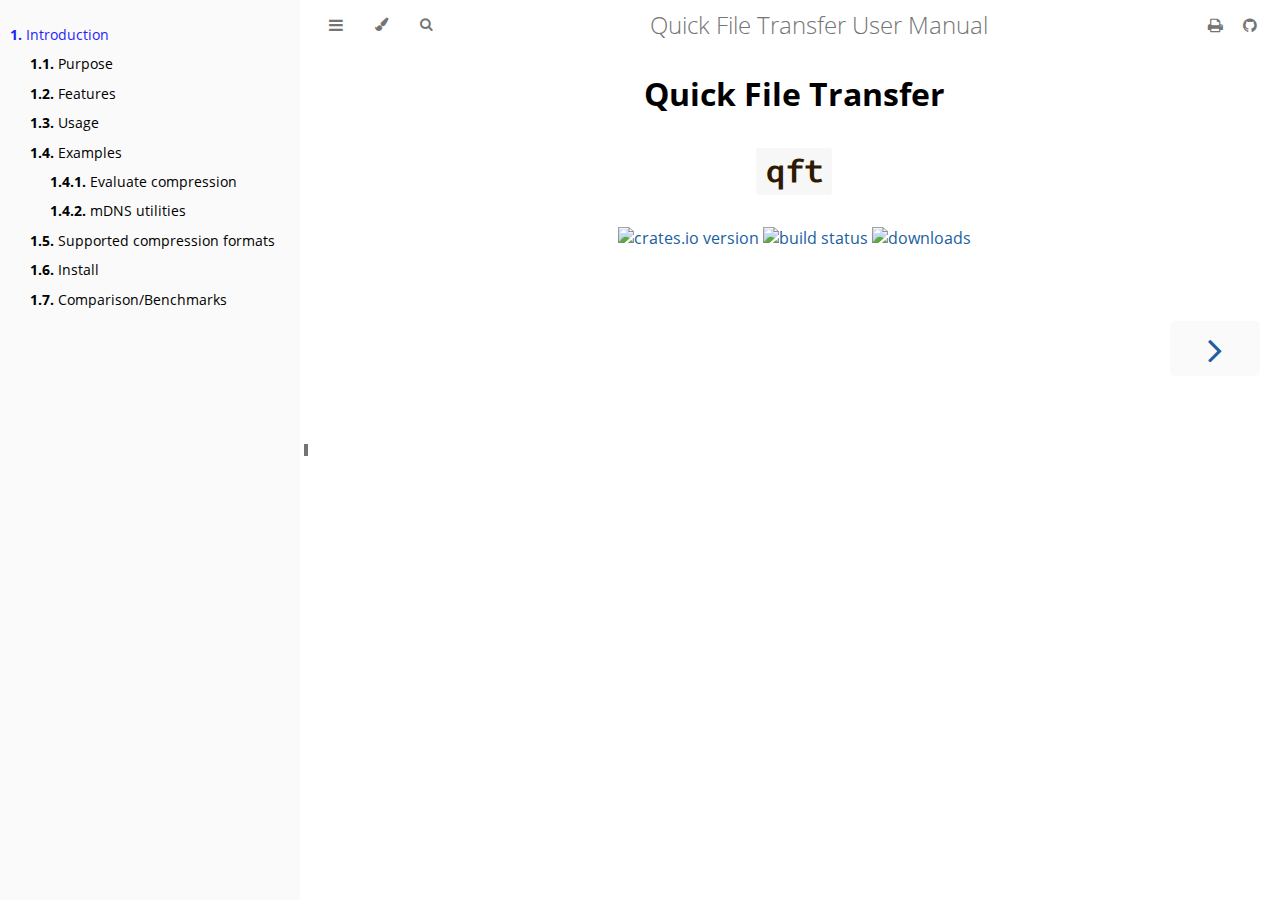
==== man/index.html @ bcdd924d "deploy: 9facd82b0a5da70acf24110c29839b3d2f1a3981" ====
<!DOCTYPE HTML>
<html lang="en" class="light" dir="ltr">
    <head>
        <!-- Book generated using mdBook -->
        <meta charset="UTF-8">
        <title>Introduction - Quick File Transfer User Manual</title>


        <!-- Custom HTML head -->
        
        <meta name="description" content="">
        <meta name="viewport" content="width=device-width, initial-scale=1">
        <meta name="theme-color" content="#ffffff">

        <link rel="icon" href="favicon.svg">
        <link rel="shortcut icon" href="favicon.png">
        <link rel="stylesheet" href="css/variables.css">
        <link rel="stylesheet" href="css/general.css">
        <link rel="stylesheet" href="css/chrome.css">
        <link rel="stylesheet" href="css/print.css" media="print">

        <!-- Fonts -->
        <link rel="stylesheet" href="FontAwesome/css/font-awesome.css">
        <link rel="stylesheet" href="fonts/fonts.css">

        <!-- Highlight.js Stylesheets -->
        <link rel="stylesheet" href="highlight.css">
        <link rel="stylesheet" href="tomorrow-night.css">
        <link rel="stylesheet" href="ayu-highlight.css">

        <!-- Custom theme stylesheets -->

    </head>
    <body class="sidebar-visible no-js">
    <div id="body-container">
        <!-- Provide site root to javascript -->
        <script>
            var path_to_root = "";
            var default_theme = window.matchMedia("(prefers-color-scheme: dark)").matches ? "navy" : "light";
        </script>

        <!-- Work around some values being stored in localStorage wrapped in quotes -->
        <script>
            try {
                var theme = localStorage.getItem('mdbook-theme');
                var sidebar = localStorage.getItem('mdbook-sidebar');

                if (theme.startsWith('"') && theme.endsWith('"')) {
                    localStorage.setItem('mdbook-theme', theme.slice(1, theme.length - 1));
                }

                if (sidebar.startsWith('"') && sidebar.endsWith('"')) {
                    localStorage.setItem('mdbook-sidebar', sidebar.slice(1, sidebar.length - 1));
                }
            } catch (e) { }
        </script>

        <!-- Set the theme before any content is loaded, prevents flash -->
        <script>
            var theme;
            try { theme = localStorage.getItem('mdbook-theme'); } catch(e) { }
            if (theme === null || theme === undefined) { theme = default_theme; }
            var html = document.querySelector('html');
            html.classList.remove('light')
            html.classList.add(theme);
            var body = document.querySelector('body');
            body.classList.remove('no-js')
            body.classList.add('js');
        </script>

        <input type="checkbox" id="sidebar-toggle-anchor" class="hidden">

        <!-- Hide / unhide sidebar before it is displayed -->
        <script>
            var body = document.querySelector('body');
            var sidebar = null;
            var sidebar_toggle = document.getElementById("sidebar-toggle-anchor");
            if (document.body.clientWidth >= 1080) {
                try { sidebar = localStorage.getItem('mdbook-sidebar'); } catch(e) { }
                sidebar = sidebar || 'visible';
            } else {
                sidebar = 'hidden';
            }
            sidebar_toggle.checked = sidebar === 'visible';
            body.classList.remove('sidebar-visible');
            body.classList.add("sidebar-" + sidebar);
        </script>

        <nav id="sidebar" class="sidebar" aria-label="Table of contents">
            <div class="sidebar-scrollbox">
                <ol class="chapter"><li class="chapter-item expanded "><a href="chapter_1.html" class="active"><strong aria-hidden="true">1.</strong> Introduction</a></li><li><ol class="section"><li class="chapter-item expanded "><a href="chapter_2.html"><strong aria-hidden="true">1.1.</strong> Purpose</a></li><li class="chapter-item expanded "><a href="chapter_3.html"><strong aria-hidden="true">1.2.</strong> Features</a></li><li class="chapter-item expanded "><a href="chapter_4.html"><strong aria-hidden="true">1.3.</strong> Usage</a></li><li class="chapter-item expanded "><a href="chapter_5.html"><strong aria-hidden="true">1.4.</strong> Examples</a></li><li><ol class="section"><li class="chapter-item expanded "><a href="chapter_6.html"><strong aria-hidden="true">1.4.1.</strong> Evaluate compression</a></li><li class="chapter-item expanded "><a href="chapter_7.html"><strong aria-hidden="true">1.4.2.</strong> mDNS utilities</a></li></ol></li><li class="chapter-item expanded "><a href="chapter_8.html"><strong aria-hidden="true">1.5.</strong> Supported compression formats</a></li><li class="chapter-item expanded "><a href="chapter_9.html"><strong aria-hidden="true">1.6.</strong> Install</a></li><li class="chapter-item expanded "><a href="chapter_10.html"><strong aria-hidden="true">1.7.</strong> Comparison/Benchmarks</a></li></ol></li></ol>
            </div>
            <div id="sidebar-resize-handle" class="sidebar-resize-handle">
                <div class="sidebar-resize-indicator"></div>
            </div>
        </nav>

        <!-- Track and set sidebar scroll position -->
        <script>
            var sidebarScrollbox = document.querySelector('#sidebar .sidebar-scrollbox');
            sidebarScrollbox.addEventListener('click', function(e) {
                if (e.target.tagName === 'A') {
                    sessionStorage.setItem('sidebar-scroll', sidebarScrollbox.scrollTop);
                }
            }, { passive: true });
            var sidebarScrollTop = sessionStorage.getItem('sidebar-scroll');
            sessionStorage.removeItem('sidebar-scroll');
            if (sidebarScrollTop) {
                // preserve sidebar scroll position when navigating via links within sidebar
                sidebarScrollbox.scrollTop = sidebarScrollTop;
            } else {
                // scroll sidebar to current active section when navigating via "next/previous chapter" buttons
                var activeSection = document.querySelector('#sidebar .active');
                if (activeSection) {
                    activeSection.scrollIntoView({ block: 'center' });
                }
            }
        </script>

        <div id="page-wrapper" class="page-wrapper">

            <div class="page">
                                <div id="menu-bar-hover-placeholder"></div>
                <div id="menu-bar" class="menu-bar sticky">
                    <div class="left-buttons">
                        <label id="sidebar-toggle" class="icon-button" for="sidebar-toggle-anchor" title="Toggle Table of Contents" aria-label="Toggle Table of Contents" aria-controls="sidebar">
                            <i class="fa fa-bars"></i>
                        </label>
                        <button id="theme-toggle" class="icon-button" type="button" title="Change theme" aria-label="Change theme" aria-haspopup="true" aria-expanded="false" aria-controls="theme-list">
                            <i class="fa fa-paint-brush"></i>
                        </button>
                        <ul id="theme-list" class="theme-popup" aria-label="Themes" role="menu">
                            <li role="none"><button role="menuitem" class="theme" id="light">Light</button></li>
                            <li role="none"><button role="menuitem" class="theme" id="rust">Rust</button></li>
                            <li role="none"><button role="menuitem" class="theme" id="coal">Coal</button></li>
                            <li role="none"><button role="menuitem" class="theme" id="navy">Navy</button></li>
                            <li role="none"><button role="menuitem" class="theme" id="ayu">Ayu</button></li>
                        </ul>
                        <button id="search-toggle" class="icon-button" type="button" title="Search. (Shortkey: s)" aria-label="Toggle Searchbar" aria-expanded="false" aria-keyshortcuts="S" aria-controls="searchbar">
                            <i class="fa fa-search"></i>
                        </button>
                    </div>

                    <h1 class="menu-title">Quick File Transfer User Manual</h1>

                    <div class="right-buttons">
                        <a href="print.html" title="Print this book" aria-label="Print this book">
                            <i id="print-button" class="fa fa-print"></i>
                        </a>
                        <a href="https://github.com/CramBL/quick-file-transfer" title="Git repository" aria-label="Git repository">
                            <i id="git-repository-button" class="fa fa-github"></i>
                        </a>

                    </div>
                </div>

                <div id="search-wrapper" class="hidden">
                    <form id="searchbar-outer" class="searchbar-outer">
                        <input type="search" id="searchbar" name="searchbar" placeholder="Search this book ..." aria-controls="searchresults-outer" aria-describedby="searchresults-header">
                    </form>
                    <div id="searchresults-outer" class="searchresults-outer hidden">
                        <div id="searchresults-header" class="searchresults-header"></div>
                        <ul id="searchresults">
                        </ul>
                    </div>
                </div>

                <!-- Apply ARIA attributes after the sidebar and the sidebar toggle button are added to the DOM -->
                <script>
                    document.getElementById('sidebar-toggle').setAttribute('aria-expanded', sidebar === 'visible');
                    document.getElementById('sidebar').setAttribute('aria-hidden', sidebar !== 'visible');
                    Array.from(document.querySelectorAll('#sidebar a')).forEach(function(link) {
                        link.setAttribute('tabIndex', sidebar === 'visible' ? 0 : -1);
                    });
                </script>

                <div id="content" class="content">
                    <main>
                        <h1 align=center>Quick File Transfer
<p><code>qft</code></p>
</h1>
<div align=center>
  <a href=https://crates.io/crates/quick-file-transfer>
    <img src=https://img.shields.io/crates/v/quick-file-transfer.svg alt="crates.io version">
  </a>
  <a href=https://github.com/CramBL/quick-file-transfer/actions>
    <img src=https://github.com/CramBL/quick-file-transfer/actions/workflows/CI.yml/badge.svg alt="build status">
  </a>
  <a href=https://github.com/CramBL/just/releases>
    <img src=https://img.shields.io/github/downloads/CramBL/quick-file-transfer/total.svg alt=downloads>
  </a>
</div>
<br>

                    </main>

                    <nav class="nav-wrapper" aria-label="Page navigation">
                        <!-- Mobile navigation buttons -->

                            <a rel="next prefetch" href="chapter_2.html" class="mobile-nav-chapters next" title="Next chapter" aria-label="Next chapter" aria-keyshortcuts="Right">
                                <i class="fa fa-angle-right"></i>
                            </a>

                        <div style="clear: both"></div>
                    </nav>
                </div>
            </div>

            <nav class="nav-wide-wrapper" aria-label="Page navigation">

                    <a rel="next prefetch" href="chapter_2.html" class="nav-chapters next" title="Next chapter" aria-label="Next chapter" aria-keyshortcuts="Right">
                        <i class="fa fa-angle-right"></i>
                    </a>
            </nav>

        </div>




        <script>
            window.playground_copyable = true;
        </script>


        <script src="elasticlunr.min.js"></script>
        <script src="mark.min.js"></script>
        <script src="searcher.js"></script>

        <script src="clipboard.min.js"></script>
        <script src="highlight.js"></script>
        <script src="book.js"></script>

        <!-- Custom JS scripts -->


    </div>
    </body>
</html>
---- man/css/variables.css ----
/* Globals */

:root {
    --sidebar-width: 300px;
    --sidebar-resize-indicator-width: 8px;
    --sidebar-resize-indicator-space: 2px;
    --page-padding: 15px;
    --content-max-width: 750px;
    --menu-bar-height: 50px;
    --mono-font: "Source Code Pro", Consolas, "Ubuntu Mono", Menlo, "DejaVu Sans Mono", monospace, monospace;
    --code-font-size: 0.875em /* please adjust the ace font size accordingly in editor.js */
}

/* Themes */

.ayu {
    --bg: hsl(210, 25%, 8%);
    --fg: #c5c5c5;

    --sidebar-bg: #14191f;
    --sidebar-fg: #c8c9db;
    --sidebar-non-existant: #5c6773;
    --sidebar-active: #ffb454;
    --sidebar-spacer: #2d334f;

    --scrollbar: var(--sidebar-fg);

    --icons: #737480;
    --icons-hover: #b7b9cc;

    --links: #0096cf;

    --inline-code-color: #ffb454;

    --theme-popup-bg: #14191f;
    --theme-popup-border: #5c6773;
    --theme-hover: #191f26;

    --quote-bg: hsl(226, 15%, 17%);
    --quote-border: hsl(226, 15%, 22%);

    --warning-border: #ff8e00;

    --table-border-color: hsl(210, 25%, 13%);
    --table-header-bg: hsl(210, 25%, 28%);
    --table-alternate-bg: hsl(210, 25%, 11%);

    --searchbar-border-color: #848484;
    --searchbar-bg: #424242;
    --searchbar-fg: #fff;
    --searchbar-shadow-color: #d4c89f;
    --searchresults-header-fg: #666;
    --searchresults-border-color: #888;
    --searchresults-li-bg: #252932;
    --search-mark-bg: #e3b171;

    --color-scheme: dark;
}

.coal {
    --bg: hsl(200, 7%, 8%);
    --fg: #98a3ad;

    --sidebar-bg: #292c2f;
    --sidebar-fg: #a1adb8;
    --sidebar-non-existant: #505254;
    --sidebar-active: #3473ad;
    --sidebar-spacer: #393939;

    --scrollbar: var(--sidebar-fg);

    --icons: #43484d;
    --icons-hover: #b3c0cc;

    --links: #2b79a2;

    --inline-code-color: #c5c8c6;

    --theme-popup-bg: #141617;
    --theme-popup-border: #43484d;
    --theme-hover: #1f2124;

    --quote-bg: hsl(234, 21%, 18%);
    --quote-border: hsl(234, 21%, 23%);

    --warning-border: #ff8e00;

    --table-border-color: hsl(200, 7%, 13%);
    --table-header-bg: hsl(200, 7%, 28%);
    --table-alternate-bg: hsl(200, 7%, 11%);

    --searchbar-border-color: #aaa;
    --searchbar-bg: #b7b7b7;
    --searchbar-fg: #000;
    --searchbar-shadow-color: #aaa;
    --searchresults-header-fg: #666;
    --searchresults-border-color: #98a3ad;
    --searchresults-li-bg: #2b2b2f;
    --search-mark-bg: #355c7d;

    --color-scheme: dark;
}

.light {
    --bg: hsl(0, 0%, 100%);
    --fg: hsl(0, 0%, 0%);

    --sidebar-bg: #fafafa;
    --sidebar-fg: hsl(0, 0%, 0%);
    --sidebar-non-existant: #aaaaaa;
    --sidebar-active: #1f1fff;
    --sidebar-spacer: #f4f4f4;

    --scrollbar: #8F8F8F;

    --icons: #747474;
    --icons-hover: #000000;

    --links: #20609f;

    --inline-code-color: #301900;

    --theme-popup-bg: #fafafa;
    --theme-popup-border: #cccccc;
    --theme-hover: #e6e6e6;

    --quote-bg: hsl(197, 37%, 96%);
    --quote-border: hsl(197, 37%, 91%);

    --warning-border: #ff8e00;

    --table-border-color: hsl(0, 0%, 95%);
    --table-header-bg: hsl(0, 0%, 80%);
    --table-alternate-bg: hsl(0, 0%, 97%);

    --searchbar-border-color: #aaa;
    --searchbar-bg: #fafafa;
    --searchbar-fg: #000;
    --searchbar-shadow-color: #aaa;
    --searchresults-header-fg: #666;
    --searchresults-border-color: #888;
    --searchresults-li-bg: #e4f2fe;
    --search-mark-bg: #a2cff5;

    --color-scheme: light;
}

.navy {
    --bg: hsl(226, 23%, 11%);
    --fg: #bcbdd0;

    --sidebar-bg: #282d3f;
    --sidebar-fg: #c8c9db;
    --sidebar-non-existant: #505274;
    --sidebar-active: #2b79a2;
    --sidebar-spacer: #2d334f;

    --scrollbar: var(--sidebar-fg);

    --icons: #737480;
    --icons-hover: #b7b9cc;

    --links: #2b79a2;

    --inline-code-color: #c5c8c6;

    --theme-popup-bg: #161923;
    --theme-popup-border: #737480;
    --theme-hover: #282e40;

    --quote-bg: hsl(226, 15%, 17%);
    --quote-border: hsl(226, 15%, 22%);

    --warning-border: #ff8e00;

    --table-border-color: hsl(226, 23%, 16%);
    --table-header-bg: hsl(226, 23%, 31%);
    --table-alternate-bg: hsl(226, 23%, 14%);

    --searchbar-border-color: #aaa;
    --searchbar-bg: #aeaec6;
    --searchbar-fg: #000;
    --searchbar-shadow-color: #aaa;
    --searchresults-header-fg: #5f5f71;
    --searchresults-border-color: #5c5c68;
    --searchresults-li-bg: #242430;
    --search-mark-bg: #a2cff5;

    --color-scheme: dark;
}

.rust {
    --bg: hsl(60, 9%, 87%);
    --fg: #262625;

    --sidebar-bg: #3b2e2a;
    --sidebar-fg: #c8c9db;
    --sidebar-non-existant: #505254;
    --sidebar-active: #e69f67;
    --sidebar-spacer: #45373a;

    --scrollbar: var(--sidebar-fg);

    --icons: #737480;
    --icons-hover: #262625;

    --links: #2b79a2;

    --inline-code-color: #6e6b5e;

    --theme-popup-bg: #e1e1db;
    --theme-popup-border: #b38f6b;
    --theme-hover: #99908a;

    --quote-bg: hsl(60, 5%, 75%);
    --quote-border: hsl(60, 5%, 70%);

    --warning-border: #ff8e00;

    --table-border-color: hsl(60, 9%, 82%);
    --table-header-bg: #b3a497;
    --table-alternate-bg: hsl(60, 9%, 84%);

    --searchbar-border-color: #aaa;
    --searchbar-bg: #fafafa;
    --searchbar-fg: #000;
    --searchbar-shadow-color: #aaa;
    --searchresults-header-fg: #666;
    --searchresults-border-color: #888;
    --searchresults-li-bg: #dec2a2;
    --search-mark-bg: #e69f67;

    --color-scheme: light;
}

@media (prefers-color-scheme: dark) {
    .light.no-js {
        --bg: hsl(200, 7%, 8%);
        --fg: #98a3ad;

        --sidebar-bg: #292c2f;
        --sidebar-fg: #a1adb8;
        --sidebar-non-existant: #505254;
        --sidebar-active: #3473ad;
        --sidebar-spacer: #393939;

        --scrollbar: var(--sidebar-fg);

        --icons: #43484d;
        --icons-hover: #b3c0cc;

        --links: #2b79a2;

        --inline-code-color: #c5c8c6;

        --theme-popup-bg: #141617;
        --theme-popup-border: #43484d;
        --theme-hover: #1f2124;

        --quote-bg: hsl(234, 21%, 18%);
        --quote-border: hsl(234, 21%, 23%);

        --warning-border: #ff8e00;

        --table-border-color: hsl(200, 7%, 13%);
        --table-header-bg: hsl(200, 7%, 28%);
        --table-alternate-bg: hsl(200, 7%, 11%);

        --searchbar-border-color: #aaa;
        --searchbar-bg: #b7b7b7;
        --searchbar-fg: #000;
        --searchbar-shadow-color: #aaa;
        --searchresults-header-fg: #666;
        --searchresults-border-color: #98a3ad;
        --searchresults-li-bg: #2b2b2f;
        --search-mark-bg: #355c7d;
    }
}
---- man/css/general.css ----
/* Base styles and content styles */

:root {
    /* Browser default font-size is 16px, this way 1 rem = 10px */
    font-size: 62.5%;
    color-scheme: var(--color-scheme);
}

html {
    font-family: "Open Sans", sans-serif;
    color: var(--fg);
    background-color: var(--bg);
    text-size-adjust: none;
    -webkit-text-size-adjust: none;
}

body {
    margin: 0;
    font-size: 1.6rem;
    overflow-x: hidden;
}

code {
    font-family: var(--mono-font) !important;
    font-size: var(--code-font-size);
    direction: ltr !important;
}

/* make long words/inline code not x overflow */
main {
    overflow-wrap: break-word;
}

/* make wide tables scroll if they overflow */
.table-wrapper {
    overflow-x: auto;
}

/* Don't change font size in headers. */
h1 code, h2 code, h3 code, h4 code, h5 code, h6 code {
    font-size: unset;
}

.left { float: left; }
.right { float: right; }
.boring { opacity: 0.6; }
.hide-boring .boring { display: none; }
.hidden { display: none !important; }

h2, h3 { margin-block-start: 2.5em; }
h4, h5 { margin-block-start: 2em; }

.header + .header h3,
.header + .header h4,
.header + .header h5 {
    margin-block-start: 1em;
}

h1:target::before,
h2:target::before,
h3:target::before,
h4:target::before,
h5:target::before,
h6:target::before {
    display: inline-block;
    content: "»";
    margin-inline-start: -30px;
    width: 30px;
}

/* This is broken on Safari as of version 14, but is fixed
   in Safari Technology Preview 117 which I think will be Safari 14.2.
   https://bugs.webkit.org/show_bug.cgi?id=218076
*/
:target {
    /* Safari does not support logical properties */
    scroll-margin-top: calc(var(--menu-bar-height) + 0.5em);
}

.page {
    outline: 0;
    padding: 0 var(--page-padding);
    margin-block-start: calc(0px - var(--menu-bar-height)); /* Compensate for the #menu-bar-hover-placeholder */
}
.page-wrapper {
    box-sizing: border-box;
    background-color: var(--bg);
}
.no-js .page-wrapper,
.js:not(.sidebar-resizing) .page-wrapper {
    transition: margin-left 0.3s ease, transform 0.3s ease; /* Animation: slide away */
}
[dir=rtl] .js:not(.sidebar-resizing) .page-wrapper {
    transition: margin-right 0.3s ease, transform 0.3s ease; /* Animation: slide away */
}

.content {
    overflow-y: auto;
    padding: 0 5px 50px 5px;
}
.content main {
    margin-inline-start: auto;
    margin-inline-end: auto;
    max-width: var(--content-max-width);
}
.content p { line-height: 1.45em; }
.content ol { line-height: 1.45em; }
.content ul { line-height: 1.45em; }
.content a { text-decoration: none; }
.content a:hover { text-decoration: underline; }
.content img, .content video { max-width: 100%; }
.content .header:link,
.content .header:visited {
    color: var(--fg);
}
.content .header:link,
.content .header:visited:hover {
    text-decoration: none;
}

table {
    margin: 0 auto;
    border-collapse: collapse;
}
table td {
    padding: 3px 20px;
    border: 1px var(--table-border-color) solid;
}
table thead {
    background: var(--table-header-bg);
}
table thead td {
    font-weight: 700;
    border: none;
}
table thead th {
    padding: 3px 20px;
}
table thead tr {
    border: 1px var(--table-header-bg) solid;
}
/* Alternate background colors for rows */
table tbody tr:nth-child(2n) {
    background: var(--table-alternate-bg);
}


blockquote {
    margin: 20px 0;
    padding: 0 20px;
    color: var(--fg);
    background-color: var(--quote-bg);
    border-block-start: .1em solid var(--quote-border);
    border-block-end: .1em solid var(--quote-border);
}

.warning {
    margin: 20px;
    padding: 0 20px;
    border-inline-start: 2px solid var(--warning-border);
}

.warning:before {
    position: absolute;
    width: 3rem;
    height: 3rem;
    margin-inline-start: calc(-1.5rem - 21px);
    content: "ⓘ";
    text-align: center;
    background-color: var(--bg);
    color: var(--warning-border);
    font-weight: bold;
    font-size: 2rem;
}

blockquote .warning:before {
    background-color: var(--quote-bg);
}

kbd {
    background-color: var(--table-border-color);
    border-radius: 4px;
    border: solid 1px var(--theme-popup-border);
    box-shadow: inset 0 -1px 0 var(--theme-hover);
    display: inline-block;
    font-size: var(--code-font-size);
    font-family: var(--mono-font);
    line-height: 10px;
    padding: 4px 5px;
    vertical-align: middle;
}

:not(.footnote-definition) + .footnote-definition,
.footnote-definition + :not(.footnote-definition) {
    margin-block-start: 2em;
}
.footnote-definition {
    font-size: 0.9em;
    margin: 0.5em 0;
}
.footnote-definition p {
    display: inline;
}

.tooltiptext {
    position: absolute;
    visibility: hidden;
    color: #fff;
    background-color: #333;
    transform: translateX(-50%); /* Center by moving tooltip 50% of its width left */
    left: -8px; /* Half of the width of the icon */
    top: -35px;
    font-size: 0.8em;
    text-align: center;
    border-radius: 6px;
    padding: 5px 8px;
    margin: 5px;
    z-index: 1000;
}
.tooltipped .tooltiptext {
    visibility: visible;
}

.chapter li.part-title {
    color: var(--sidebar-fg);
    margin: 5px 0px;
    font-weight: bold;
}

.result-no-output {
    font-style: italic;
}
---- man/css/chrome.css ----
/* CSS for UI elements (a.k.a. chrome) */

html {
    scrollbar-color: var(--scrollbar) var(--bg);
}
#searchresults a,
.content a:link,
a:visited,
a > .hljs {
    color: var(--links);
}

/*
    body-container is necessary because mobile browsers don't seem to like
    overflow-x on the body tag when there is a <meta name="viewport"> tag.
*/
#body-container {
    /*
        This is used when the sidebar pushes the body content off the side of
        the screen on small screens. Without it, dragging on mobile Safari
        will want to reposition the viewport in a weird way.
    */
    overflow-x: clip;
}

/* Menu Bar */

#menu-bar,
#menu-bar-hover-placeholder {
    z-index: 101;
    margin: auto calc(0px - var(--page-padding));
}
#menu-bar {
    position: relative;
    display: flex;
    flex-wrap: wrap;
    background-color: var(--bg);
    border-block-end-color: var(--bg);
    border-block-end-width: 1px;
    border-block-end-style: solid;
}
#menu-bar.sticky,
.js #menu-bar-hover-placeholder:hover + #menu-bar,
.js #menu-bar:hover,
.js.sidebar-visible #menu-bar {
    position: -webkit-sticky;
    position: sticky;
    top: 0 !important;
}
#menu-bar-hover-placeholder {
    position: sticky;
    position: -webkit-sticky;
    top: 0;
    height: var(--menu-bar-height);
}
#menu-bar.bordered {
    border-block-end-color: var(--table-border-color);
}
#menu-bar i, #menu-bar .icon-button {
    position: relative;
    padding: 0 8px;
    z-index: 10;
    line-height: var(--menu-bar-height);
    cursor: pointer;
    transition: color 0.5s;
}
@media only screen and (max-width: 420px) {
    #menu-bar i, #menu-bar .icon-button {
        padding: 0 5px;
    }
}

.icon-button {
    border: none;
    background: none;
    padding: 0;
    color: inherit;
}
.icon-button i {
    margin: 0;
}

.right-buttons {
    margin: 0 15px;
}
.right-buttons a {
    text-decoration: none;
}

.left-buttons {
    display: flex;
    margin: 0 5px;
}
.no-js .left-buttons button {
    display: none;
}

.menu-title {
    display: inline-block;
    font-weight: 200;
    font-size: 2.4rem;
    line-height: var(--menu-bar-height);
    text-align: center;
    margin: 0;
    flex: 1;
    white-space: nowrap;
    overflow: hidden;
    text-overflow: ellipsis;
}
.js .menu-title {
    cursor: pointer;
}

.menu-bar,
.menu-bar:visited,
.nav-chapters,
.nav-chapters:visited,
.mobile-nav-chapters,
.mobile-nav-chapters:visited,
.menu-bar .icon-button,
.menu-bar a i {
    color: var(--icons);
}

.menu-bar i:hover,
.menu-bar .icon-button:hover,
.nav-chapters:hover,
.mobile-nav-chapters i:hover {
    color: var(--icons-hover);
}

/* Nav Icons */

.nav-chapters {
    font-size: 2.5em;
    text-align: center;
    text-decoration: none;

    position: fixed;
    top: 0;
    bottom: 0;
    margin: 0;
    max-width: 150px;
    min-width: 90px;

    display: flex;
    justify-content: center;
    align-content: center;
    flex-direction: column;

    transition: color 0.5s, background-color 0.5s;
}

.nav-chapters:hover {
    text-decoration: none;
    background-color: var(--theme-hover);
    transition: background-color 0.15s, color 0.15s;
}

.nav-wrapper {
    margin-block-start: 50px;
    display: none;
}

.mobile-nav-chapters {
    font-size: 2.5em;
    text-align: center;
    text-decoration: none;
    width: 90px;
    border-radius: 5px;
    background-color: var(--sidebar-bg);
}

/* Only Firefox supports flow-relative values */
.previous { float: left; }
[dir=rtl] .previous { float: right; }

/* Only Firefox supports flow-relative values */
.next {
    float: right;
    right: var(--page-padding);
}
[dir=rtl] .next {
    float: left;
    right: unset;
    left: var(--page-padding);
}

/* Use the correct buttons for RTL layouts*/
[dir=rtl] .previous i.fa-angle-left:before {content:"\f105";}
[dir=rtl] .next i.fa-angle-right:before { content:"\f104"; }

@media only screen and (max-width: 1080px) {
    .nav-wide-wrapper { display: none; }
    .nav-wrapper { display: block; }
}

/* sidebar-visible */
@media only screen and (max-width: 1380px) {
    #sidebar-toggle-anchor:checked ~ .page-wrapper .nav-wide-wrapper { display: none; }
    #sidebar-toggle-anchor:checked ~ .page-wrapper .nav-wrapper { display: block; }
}

/* Inline code */

:not(pre) > .hljs {
    display: inline;
    padding: 0.1em 0.3em;
    border-radius: 3px;
}

:not(pre):not(a) > .hljs {
    color: var(--inline-code-color);
    overflow-x: initial;
}

a:hover > .hljs {
    text-decoration: underline;
}

pre {
    position: relative;
}
pre > .buttons {
    position: absolute;
    z-index: 100;
    right: 0px;
    top: 2px;
    margin: 0px;
    padding: 2px 0px;

    color: var(--sidebar-fg);
    cursor: pointer;
    visibility: hidden;
    opacity: 0;
    transition: visibility 0.1s linear, opacity 0.1s linear;
}
pre:hover > .buttons {
    visibility: visible;
    opacity: 1
}
pre > .buttons :hover {
    color: var(--sidebar-active);
    border-color: var(--icons-hover);
    background-color: var(--theme-hover);
}
pre > .buttons i {
    margin-inline-start: 8px;
}
pre > .buttons button {
    cursor: inherit;
    margin: 0px 5px;
    padding: 3px 5px;
    font-size: 14px;

    border-style: solid;
    border-width: 1px;
    border-radius: 4px;
    border-color: var(--icons);
    background-color: var(--theme-popup-bg);
    transition: 100ms;
    transition-property: color,border-color,background-color;
    color: var(--icons);
}
@media (pointer: coarse) {
    pre > .buttons button {
        /* On mobile, make it easier to tap buttons. */
        padding: 0.3rem 1rem;
    }

    .sidebar-resize-indicator {
        /* Hide resize indicator on devices with limited accuracy */
        display: none;
    }
}
pre > code {
    display: block;
    padding: 1rem;
}

/* FIXME: ACE editors overlap their buttons because ACE does absolute
   positioning within the code block which breaks padding. The only solution I
   can think of is to move the padding to the outer pre tag (or insert a div
   wrapper), but that would require fixing a whole bunch of CSS rules.
*/
.hljs.ace_editor {
  padding: 0rem 0rem;
}

pre > .result {
    margin-block-start: 10px;
}

/* Search */

#searchresults a {
    text-decoration: none;
}

mark {
    border-radius: 2px;
    padding-block-start: 0;
    padding-block-end: 1px;
    padding-inline-start: 3px;
    padding-inline-end: 3px;
    margin-block-start: 0;
    margin-block-end: -1px;
    margin-inline-start: -3px;
    margin-inline-end: -3px;
    background-color: var(--search-mark-bg);
    transition: background-color 300ms linear;
    cursor: pointer;
}

mark.fade-out {
    background-color: rgba(0,0,0,0) !important;
    cursor: auto;
}

.searchbar-outer {
    margin-inline-start: auto;
    margin-inline-end: auto;
    max-width: var(--content-max-width);
}

#searchbar {
    width: 100%;
    margin-block-start: 5px;
    margin-block-end: 0;
    margin-inline-start: auto;
    margin-inline-end: auto;
    padding: 10px 16px;
    transition: box-shadow 300ms ease-in-out;
    border: 1px solid var(--searchbar-border-color);
    border-radius: 3px;
    background-color: var(--searchbar-bg);
    color: var(--searchbar-fg);
}
#searchbar:focus,
#searchbar.active {
    box-shadow: 0 0 3px var(--searchbar-shadow-color);
}

.searchresults-header {
    font-weight: bold;
    font-size: 1em;
    padding-block-start: 18px;
    padding-block-end: 0;
    padding-inline-start: 5px;
    padding-inline-end: 0;
    color: var(--searchresults-header-fg);
}

.searchresults-outer {
    margin-inline-start: auto;
    margin-inline-end: auto;
    max-width: var(--content-max-width);
    border-block-end: 1px dashed var(--searchresults-border-color);
}

ul#searchresults {
    list-style: none;
    padding-inline-start: 20px;
}
ul#searchresults li {
    margin: 10px 0px;
    padding: 2px;
    border-radius: 2px;
}
ul#searchresults li.focus {
    background-color: var(--searchresults-li-bg);
}
ul#searchresults span.teaser {
    display: block;
    clear: both;
    margin-block-start: 5px;
    margin-block-end: 0;
    margin-inline-start: 20px;
    margin-inline-end: 0;
    font-size: 0.8em;
}
ul#searchresults span.teaser em {
    font-weight: bold;
    font-style: normal;
}

/* Sidebar */

.sidebar {
    position: fixed;
    left: 0;
    top: 0;
    bottom: 0;
    width: var(--sidebar-width);
    font-size: 0.875em;
    box-sizing: border-box;
    -webkit-overflow-scrolling: touch;
    overscroll-behavior-y: contain;
    background-color: var(--sidebar-bg);
    color: var(--sidebar-fg);
}
[dir=rtl] .sidebar { left: unset; right: 0; }
.sidebar-resizing {
    -moz-user-select: none;
    -webkit-user-select: none;
    -ms-user-select: none;
    user-select: none;
}
.no-js .sidebar,
.js:not(.sidebar-resizing) .sidebar {
    transition: transform 0.3s; /* Animation: slide away */
}
.sidebar code {
    line-height: 2em;
}
.sidebar .sidebar-scrollbox {
    overflow-y: auto;
    position: absolute;
    top: 0;
    bottom: 0;
    left: 0;
    right: 0;
    padding: 10px 10px;
}
.sidebar .sidebar-resize-handle {
    position: absolute;
    cursor: col-resize;
    width: 0;
    right: calc(var(--sidebar-resize-indicator-width) * -1);
    top: 0;
    bottom: 0;
    display: flex;
    align-items: center;
}

.sidebar-resize-handle .sidebar-resize-indicator {
    width: 100%;
    height: 12px;
    background-color: var(--icons);
    margin-inline-start: var(--sidebar-resize-indicator-space);
}

[dir=rtl] .sidebar .sidebar-resize-handle {
    left: calc(var(--sidebar-resize-indicator-width) * -1);
    right: unset;
}
.js .sidebar .sidebar-resize-handle {
    cursor: col-resize;
    width: calc(var(--sidebar-resize-indicator-width) - var(--sidebar-resize-indicator-space));
}
/* sidebar-hidden */
#sidebar-toggle-anchor:not(:checked) ~ .sidebar {
    transform: translateX(calc(0px - var(--sidebar-width) - var(--sidebar-resize-indicator-width)));
    z-index: -1;
}
[dir=rtl] #sidebar-toggle-anchor:not(:checked) ~ .sidebar {
    transform: translateX(calc(var(--sidebar-width) + var(--sidebar-resize-indicator-width)));
}
.sidebar::-webkit-scrollbar {
    background: var(--sidebar-bg);
}
.sidebar::-webkit-scrollbar-thumb {
    background: var(--scrollbar);
}

/* sidebar-visible */
#sidebar-toggle-anchor:checked ~ .page-wrapper {
    transform: translateX(calc(var(--sidebar-width) + var(--sidebar-resize-indicator-width)));
}
[dir=rtl] #sidebar-toggle-anchor:checked ~ .page-wrapper {
    transform: translateX(calc(0px - var(--sidebar-width) - var(--sidebar-resize-indicator-width)));
}
@media only screen and (min-width: 620px) {
    #sidebar-toggle-anchor:checked ~ .page-wrapper {
        transform: none;
        margin-inline-start: calc(var(--sidebar-width) + var(--sidebar-resize-indicator-width));
    }
    [dir=rtl] #sidebar-toggle-anchor:checked ~ .page-wrapper {
        transform: none;
    }
}

.chapter {
    list-style: none outside none;
    padding-inline-start: 0;
    line-height: 2.2em;
}

.chapter ol {
    width: 100%;
}

.chapter li {
    display: flex;
    color: var(--sidebar-non-existant);
}
.chapter li a {
    display: block;
    padding: 0;
    text-decoration: none;
    color: var(--sidebar-fg);
}

.chapter li a:hover {
    color: var(--sidebar-active);
}

.chapter li a.active {
    color: var(--sidebar-active);
}

.chapter li > a.toggle {
    cursor: pointer;
    display: block;
    margin-inline-start: auto;
    padding: 0 10px;
    user-select: none;
    opacity: 0.68;
}

.chapter li > a.toggle div {
    transition: transform 0.5s;
}

/* collapse the section */
.chapter li:not(.expanded) + li > ol {
    display: none;
}

.chapter li.chapter-item {
    line-height: 1.5em;
    margin-block-start: 0.6em;
}

.chapter li.expanded > a.toggle div {
    transform: rotate(90deg);
}

.spacer {
    width: 100%;
    height: 3px;
    margin: 5px 0px;
}
.chapter .spacer {
    background-color: var(--sidebar-spacer);
}

@media (-moz-touch-enabled: 1), (pointer: coarse) {
    .chapter li a { padding: 5px 0; }
    .spacer { margin: 10px 0; }
}

.section {
    list-style: none outside none;
    padding-inline-start: 20px;
    line-height: 1.9em;
}

/* Theme Menu Popup */

.theme-popup {
    position: absolute;
    left: 10px;
    top: var(--menu-bar-height);
    z-index: 1000;
    border-radius: 4px;
    font-size: 0.7em;
    color: var(--fg);
    background: var(--theme-popup-bg);
    border: 1px solid var(--theme-popup-border);
    margin: 0;
    padding: 0;
    list-style: none;
    display: none;
    /* Don't let the children's background extend past the rounded corners. */
    overflow: hidden;
}
[dir=rtl] .theme-popup { left: unset;  right: 10px; }
.theme-popup .default {
    color: var(--icons);
}
.theme-popup .theme {
    width: 100%;
    border: 0;
    margin: 0;
    padding: 2px 20px;
    line-height: 25px;
    white-space: nowrap;
    text-align: start;
    cursor: pointer;
    color: inherit;
    background: inherit;
    font-size: inherit;
}
.theme-popup .theme:hover {
    background-color: var(--theme-hover);
}

.theme-selected::before {
    display: inline-block;
    content: "✓";
    margin-inline-start: -14px;
    width: 14px;
}
---- man/css/print.css ----
#sidebar,
#menu-bar,
.nav-chapters,
.mobile-nav-chapters {
    display: none;
}

#page-wrapper.page-wrapper {
    transform: none !important;
    margin-inline-start: 0px;
    overflow-y: initial;
}

#content {
    max-width: none;
    margin: 0;
    padding: 0;
}

.page {
    overflow-y: initial;
}

code {
    direction: ltr !important;
}

pre > .buttons {
    z-index: 2;
}

a, a:visited, a:active, a:hover {
    color: #4183c4;
    text-decoration: none;
}

h1, h2, h3, h4, h5, h6 {
    page-break-inside: avoid;
    page-break-after: avoid;
}

pre, code {
    page-break-inside: avoid;
    white-space: pre-wrap;
}

.fa {
    display: none !important;
}
---- man/fonts/fonts.css ----
/* Open Sans is licensed under the Apache License, Version 2.0. See http://www.apache.org/licenses/LICENSE-2.0 */
/* Source Code Pro is under the Open Font License. See https://scripts.sil.org/cms/scripts/page.php?site_id=nrsi&id=OFL */

/* open-sans-300 - latin_vietnamese_latin-ext_greek-ext_greek_cyrillic-ext_cyrillic */
@font-face {
  font-family: 'Open Sans';
  font-style: normal;
  font-weight: 300;
  src: local('Open Sans Light'), local('OpenSans-Light'),
       url('open-sans-v17-all-charsets-300.woff2') format('woff2');
}

/* open-sans-300italic - latin_vietnamese_latin-ext_greek-ext_greek_cyrillic-ext_cyrillic */
@font-face {
  font-family: 'Open Sans';
  font-style: italic;
  font-weight: 300;
  src: local('Open Sans Light Italic'), local('OpenSans-LightItalic'),
       url('open-sans-v17-all-charsets-300italic.woff2') format('woff2');
}

/* open-sans-regular - latin_vietnamese_latin-ext_greek-ext_greek_cyrillic-ext_cyrillic */
@font-face {
  font-family: 'Open Sans';
  font-style: normal;
  font-weight: 400;
  src: local('Open Sans Regular'), local('OpenSans-Regular'),
       url('open-sans-v17-all-charsets-regular.woff2') format('woff2');
}

/* open-sans-italic - latin_vietnamese_latin-ext_greek-ext_greek_cyrillic-ext_cyrillic */
@font-face {
  font-family: 'Open Sans';
  font-style: italic;
  font-weight: 400;
  src: local('Open Sans Italic'), local('OpenSans-Italic'),
       url('open-sans-v17-all-charsets-italic.woff2') format('woff2');
}

/* open-sans-600 - latin_vietnamese_latin-ext_greek-ext_greek_cyrillic-ext_cyrillic */
@font-face {
  font-family: 'Open Sans';
  font-style: normal;
  font-weight: 600;
  src: local('Open Sans SemiBold'), local('OpenSans-SemiBold'),
       url('open-sans-v17-all-charsets-600.woff2') format('woff2');
}

/* open-sans-600italic - latin_vietnamese_latin-ext_greek-ext_greek_cyrillic-ext_cyrillic */
@font-face {
  font-family: 'Open Sans';
  font-style: italic;
  font-weight: 600;
  src: local('Open Sans SemiBold Italic'), local('OpenSans-SemiBoldItalic'),
       url('open-sans-v17-all-charsets-600italic.woff2') format('woff2');
}

/* open-sans-700 - latin_vietnamese_latin-ext_greek-ext_greek_cyrillic-ext_cyrillic */
@font-face {
  font-family: 'Open Sans';
  font-style: normal;
  font-weight: 700;
  src: local('Open Sans Bold'), local('OpenSans-Bold'),
       url('open-sans-v17-all-charsets-700.woff2') format('woff2');
}

/* open-sans-700italic - latin_vietnamese_latin-ext_greek-ext_greek_cyrillic-ext_cyrillic */
@font-face {
  font-family: 'Open Sans';
  font-style: italic;
  font-weight: 700;
  src: local('Open Sans Bold Italic'), local('OpenSans-BoldItalic'),
       url('open-sans-v17-all-charsets-700italic.woff2') format('woff2');
}

/* open-sans-800 - latin_vietnamese_latin-ext_greek-ext_greek_cyrillic-ext_cyrillic */
@font-face {
  font-family: 'Open Sans';
  font-style: normal;
  font-weight: 800;
  src: local('Open Sans ExtraBold'), local('OpenSans-ExtraBold'),
       url('open-sans-v17-all-charsets-800.woff2') format('woff2');
}

/* open-sans-800italic - latin_vietnamese_latin-ext_greek-ext_greek_cyrillic-ext_cyrillic */
@font-face {
  font-family: 'Open Sans';
  font-style: italic;
  font-weight: 800;
  src: local('Open Sans ExtraBold Italic'), local('OpenSans-ExtraBoldItalic'),
       url('open-sans-v17-all-charsets-800italic.woff2') format('woff2');
}

/* source-code-pro-500 - latin_vietnamese_latin-ext_greek_cyrillic-ext_cyrillic */
@font-face {
  font-family: 'Source Code Pro';
  font-style: normal;
  font-weight: 500;
  src: url('source-code-pro-v11-all-charsets-500.woff2') format('woff2');
}
---- man/highlight.css ----
/*
 * An increased contrast highlighting scheme loosely based on the
 * "Base16 Atelier Dune Light" theme by Bram de Haan
 * (http://atelierbram.github.io/syntax-highlighting/atelier-schemes/dune)
 * Original Base16 color scheme by Chris Kempson
 * (https://github.com/chriskempson/base16)
 */

/* Comment */
.hljs-comment,
.hljs-quote {
  color: #575757;
}

/* Red */
.hljs-variable,
.hljs-template-variable,
.hljs-attribute,
.hljs-tag,
.hljs-name,
.hljs-regexp,
.hljs-link,
.hljs-name,
.hljs-selector-id,
.hljs-selector-class {
  color: #d70025;
}

/* Orange */
.hljs-number,
.hljs-meta,
.hljs-built_in,
.hljs-builtin-name,
.hljs-literal,
.hljs-type,
.hljs-params {
  color: #b21e00;
}

/* Green */
.hljs-string,
.hljs-symbol,
.hljs-bullet {
  color: #008200;
}

/* Blue */
.hljs-title,
.hljs-section {
  color: #0030f2;
}

/* Purple */
.hljs-keyword,
.hljs-selector-tag {
  color: #9d00ec;
}

.hljs {
  display: block;
  overflow-x: auto;
  background: #f6f7f6;
  color: #000;
}

.hljs-emphasis {
  font-style: italic;
}

.hljs-strong {
  font-weight: bold;
}

.hljs-addition {
  color: #22863a;
  background-color: #f0fff4;
}

.hljs-deletion {
  color: #b31d28;
  background-color: #ffeef0;
}
---- man/tomorrow-night.css ----
/* Tomorrow Night Theme */
/* https://github.com/jmblog/color-themes-for-highlightjs */
/* Original theme - https://github.com/chriskempson/tomorrow-theme */
/* https://github.com/jmblog/color-themes-for-highlightjs */

/* Tomorrow Comment */
.hljs-comment {
  color: #969896;
}

/* Tomorrow Red */
.hljs-variable,
.hljs-attribute,
.hljs-tag,
.hljs-regexp,
.ruby .hljs-constant,
.xml .hljs-tag .hljs-title,
.xml .hljs-pi,
.xml .hljs-doctype,
.html .hljs-doctype,
.css .hljs-id,
.css .hljs-class,
.css .hljs-pseudo {
  color: #cc6666;
}

/* Tomorrow Orange */
.hljs-number,
.hljs-preprocessor,
.hljs-pragma,
.hljs-built_in,
.hljs-literal,
.hljs-params,
.hljs-constant {
  color: #de935f;
}

/* Tomorrow Yellow */
.ruby .hljs-class .hljs-title,
.css .hljs-rule .hljs-attribute {
  color: #f0c674;
}

/* Tomorrow Green */
.hljs-string,
.hljs-value,
.hljs-inheritance,
.hljs-header,
.hljs-name,
.ruby .hljs-symbol,
.xml .hljs-cdata {
  color: #b5bd68;
}

/* Tomorrow Aqua */
.hljs-title,
.css .hljs-hexcolor {
  color: #8abeb7;
}

/* Tomorrow Blue */
.hljs-function,
.python .hljs-decorator,
.python .hljs-title,
.ruby .hljs-function .hljs-title,
.ruby .hljs-title .hljs-keyword,
.perl .hljs-sub,
.javascript .hljs-title,
.coffeescript .hljs-title {
  color: #81a2be;
}

/* Tomorrow Purple */
.hljs-keyword,
.javascript .hljs-function {
  color: #b294bb;
}

.hljs {
  display: block;
  overflow-x: auto;
  background: #1d1f21;
  color: #c5c8c6;
}

.coffeescript .javascript,
.javascript .xml,
.tex .hljs-formula,
.xml .javascript,
.xml .vbscript,
.xml .css,
.xml .hljs-cdata {
  opacity: 0.5;
}

.hljs-addition {
  color: #718c00;
}

.hljs-deletion {
  color: #c82829;
}
---- man/ayu-highlight.css ----
/*
Based off of the Ayu theme
Original by Dempfi (https://github.com/dempfi/ayu)
*/

.hljs {
  display: block;
  overflow-x: auto;
  background: #191f26;
  color: #e6e1cf;
}

.hljs-comment,
.hljs-quote {
  color: #5c6773;
  font-style: italic;
}

.hljs-variable,
.hljs-template-variable,
.hljs-attribute,
.hljs-attr,
.hljs-regexp,
.hljs-link,
.hljs-selector-id,
.hljs-selector-class {
  color: #ff7733;
}

.hljs-number,
.hljs-meta,
.hljs-builtin-name,
.hljs-literal,
.hljs-type,
.hljs-params {
  color: #ffee99;
}

.hljs-string,
.hljs-bullet {
  color: #b8cc52;
}

.hljs-title,
.hljs-built_in,
.hljs-section {
  color: #ffb454;
}

.hljs-keyword,
.hljs-selector-tag,
.hljs-symbol {
  color: #ff7733;
}

.hljs-name {
    color: #36a3d9;
}

.hljs-tag {
    color: #00568d;
}

.hljs-emphasis {
  font-style: italic;
}

.hljs-strong {
  font-weight: bold;
}

.hljs-addition {
  color: #91b362;
}

.hljs-deletion {
  color: #d96c75;
}
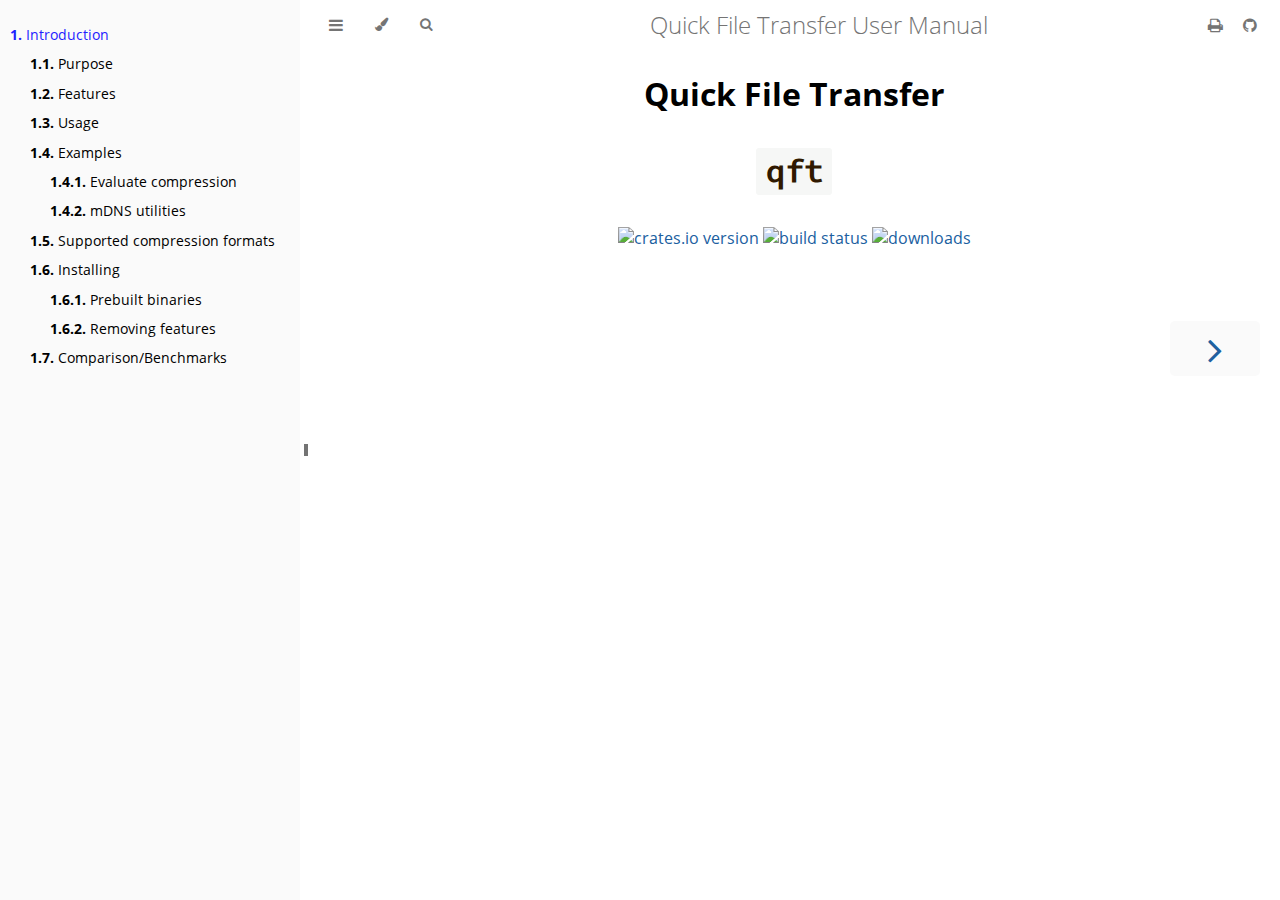
==== commit 6d869e84: "deploy: f81130a95a29ef44e0ae052688bb680f74e26a39" ====
--- a/man/index.html
+++ b/man/index.html
@@ -88,7 +88,7 @@
 
         <nav id="sidebar" class="sidebar" aria-label="Table of contents">
             <div class="sidebar-scrollbox">
-                <ol class="chapter"><li class="chapter-item expanded "><a href="chapter_1.html" class="active"><strong aria-hidden="true">1.</strong> Introduction</a></li><li><ol class="section"><li class="chapter-item expanded "><a href="chapter_2.html"><strong aria-hidden="true">1.1.</strong> Purpose</a></li><li class="chapter-item expanded "><a href="chapter_3.html"><strong aria-hidden="true">1.2.</strong> Features</a></li><li class="chapter-item expanded "><a href="chapter_4.html"><strong aria-hidden="true">1.3.</strong> Usage</a></li><li class="chapter-item expanded "><a href="chapter_5.html"><strong aria-hidden="true">1.4.</strong> Examples</a></li><li><ol class="section"><li class="chapter-item expanded "><a href="chapter_6.html"><strong aria-hidden="true">1.4.1.</strong> Evaluate compression</a></li><li class="chapter-item expanded "><a href="chapter_7.html"><strong aria-hidden="true">1.4.2.</strong> mDNS utilities</a></li></ol></li><li class="chapter-item expanded "><a href="chapter_8.html"><strong aria-hidden="true">1.5.</strong> Supported compression formats</a></li><li class="chapter-item expanded "><a href="chapter_9.html"><strong aria-hidden="true">1.6.</strong> Install</a></li><li class="chapter-item expanded "><a href="chapter_10.html"><strong aria-hidden="true">1.7.</strong> Comparison/Benchmarks</a></li></ol></li></ol>
+                <ol class="chapter"><li class="chapter-item expanded "><a href="chapter_1.html" class="active"><strong aria-hidden="true">1.</strong> Introduction</a></li><li><ol class="section"><li class="chapter-item expanded "><a href="chapter_2.html"><strong aria-hidden="true">1.1.</strong> Purpose</a></li><li class="chapter-item expanded "><a href="chapter_3.html"><strong aria-hidden="true">1.2.</strong> Features</a></li><li class="chapter-item expanded "><a href="chapter_4.html"><strong aria-hidden="true">1.3.</strong> Usage</a></li><li class="chapter-item expanded "><a href="chapter_5.html"><strong aria-hidden="true">1.4.</strong> Examples</a></li><li><ol class="section"><li class="chapter-item expanded "><a href="chapter_6.html"><strong aria-hidden="true">1.4.1.</strong> Evaluate compression</a></li><li class="chapter-item expanded "><a href="chapter_7.html"><strong aria-hidden="true">1.4.2.</strong> mDNS utilities</a></li></ol></li><li class="chapter-item expanded "><a href="chapter_8.html"><strong aria-hidden="true">1.5.</strong> Supported compression formats</a></li><li class="chapter-item expanded "><a href="chapter_9.html"><strong aria-hidden="true">1.6.</strong> Installing</a></li><li><ol class="section"><li class="chapter-item expanded "><a href="chapter_10.html"><strong aria-hidden="true">1.6.1.</strong> Prebuilt binaries</a></li><li class="chapter-item expanded "><a href="chapter_11.html"><strong aria-hidden="true">1.6.2.</strong> Removing features</a></li></ol></li><li class="chapter-item expanded "><a href="chapter_12.html"><strong aria-hidden="true">1.7.</strong> Comparison/Benchmarks</a></li></ol></li></ol>
             </div>
             <div id="sidebar-resize-handle" class="sidebar-resize-handle">
                 <div class="sidebar-resize-indicator"></div>
